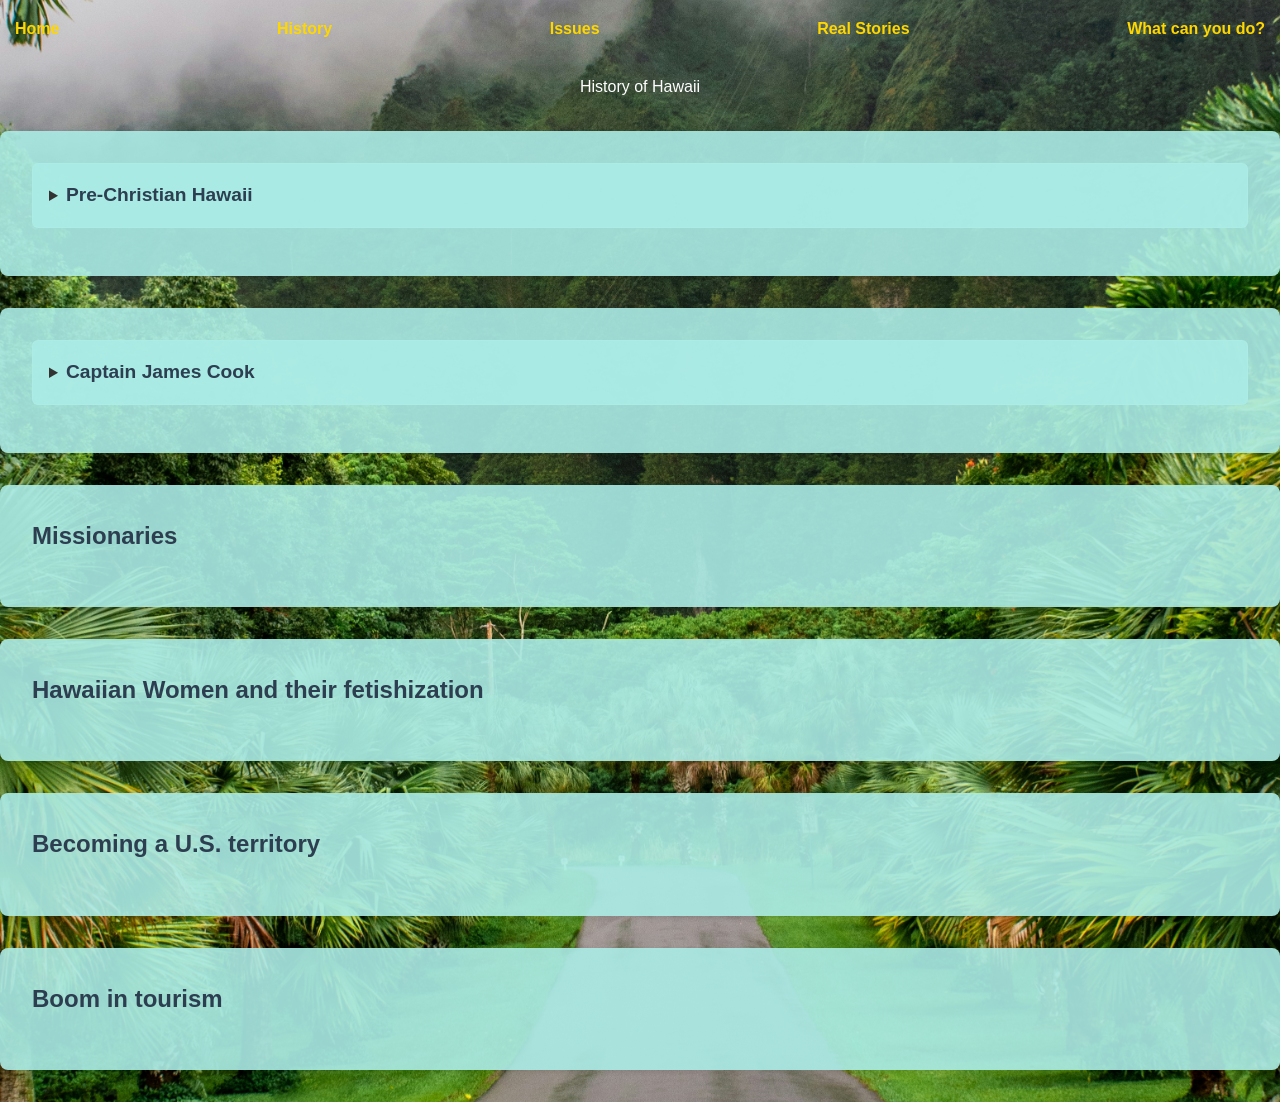
==== History.html @ 7c6ca02b "first commit, framework and design basics" ====
<!DOCTYPE html>
<html lang="en">
<head>
    <meta charset="UTF-8">
    <meta name="viewport" content="width=device-width, initial-scale=1.0">
    <title>History</title>

    <!-- Link to CSS file -->
    <link rel="stylesheet" href="style.css">

</head>
<body class="historypage">

<nav>
    <a href="index.html">Home</a>
    <a href="History.html">History</a>
    <a href="Issues.html">Issues</a>
    <a href="RealStories.html">Real Stories</a>
    <a href="Whatcanbedone.html">What can you do?</a>
</nav>

<header>History of Hawaii</header>

<section class="content">
    <details>
    <summary><h2>Pre-Christian Hawaii</h2></summary>
    <p>  Somewhere between 940 and 1200AD, Polynesian peoples arrived on the islands of Hawaii. Ancient Hawaii was run as a kingdom, with some aspects being similar to the caste-system of India and was recognized as a world power by other countries. Many of the families with power were believed to have descended from certain gods and goddesses.  </p>
        <p>Hawaii, like many other places, has deeply rooted spiritual history. Ancient Hawaiian religion was polytheistic, meaning they believed in multiple gods and goddesses (na akua). The four main Gods are Kane god of creation, Ku god of war, Lono god of peace and fertility, and Kanaloa god of the ocean. Hawaiian legends say Pele (ka nahine `ai honura) is the creator of the islands. She is the goddess of fire, lighting, and volcanos. She is claimed to live in hale maumau crater, and active volcano on one of the islands, and people often leave her offerings when visiting volcanos or even during potential eruptions. Another notable figure, one popularized by more recent western media, is Maui the demi-god. He was a protector of Hawaii and is said to have balances the day and night of the seasons. </p>
        <p>     Pre-colonial Hawaii notably had moe aikane which was same sex relationships. These relationships were common among chiefs and there was little stigma attached to sex. It was also common to practice polyamory. Many people, also very common among chiefs, had multiple wives or husbands at one time. </p>
    </details>
</section>

<section class="content">
    <details>
        <summary><h2>Captain James Cook</h2></summary>
    <p> </p>
        </details>
</section>

<section class="content">
    <h2>Missionaries</h2>
</section>

<section class="content">
    <h2>Hawaiian Women and their fetishization</h2>
</section>

<section class="content">
    <h2>Becoming a U.S. territory</h2>
</section>

<section class="content">
    <h2>Boom in tourism</h2>
</section>


</body>
</html>
---- style.css ----
body {

    /* 2. Control how the image fits the screen */
    background-size: cover;
    background-position: center;
    background-repeat: no-repeat;
    background-attachment: fixed;

    /* Standard text and font styling */
    font-family: Arial, sans-serif;
    line-height: 1.6;
    margin: 0;
    padding: 0;
    color: #333;

}

body.homepage{
    background-image: url('Images/karsten-winegeart-fd1cQ3mmBTE-unsplash.jpg');
}


body.historypage{
    background-image: url('Images/micah-mckerlich-nVKvKNyAqkQ-unsplash.jpg');
}

body.realstoriespage{
    background-image: url("Images/slava-jamm-mEeYyy4IPOk-unsplash.jpg");
}

body.issuespage{
    background-image: url("Images/spenser-sembrat-7Rn_GksKg3c-unsplash.jpg");
}


.content {
    /* This creates a clean white card that floats over your background image */
    background: rgba(255, 255, 255, 0.92);
    padding: 2rem;
    border-radius: 8px;
    box-shadow: 0 4px 10px rgba(0,0,0,0.15); /* Adds a soft shadow depth */
    margin-bottom: 2rem;
}


body {
    font-family: Arial, sans-serif;
    line-height: 1.6;
    margin: 0;
    padding: 0;
    background-color: #1BB1A2;
    color: #333;
}

header {
    color: white;
    text-align: center;
    padding: 2rem 0;
}

main {
    max-width: 800px;
    margin: 2rem auto;
    padding: 0 1rem;
}

.content, .graph-container {
    background: rgb(171 236 230 / 0.9);
    padding: 2rem;
    border-radius: 8px;
    box-shadow: 0 2px 5px rgba(0,0,0,0.1);
    margin-bottom: 2rem;



}

h2 {
    color: #2c3e50;
    margin-top: 0;
}

canvas {
    max-width: 100%;
}

nav {
    display: flex;
    justify-content: space-between;
    gap: 25px;
    margin-top: 1rem;
}

nav a {
    color: #FFD700;
    text-decoration: none;
    margin: 0 15px;
    font-weight: bold;
    transition: color 0.2s ease;
}

nav a:hover {
    color: #C4DC6C; /* Changes link color when your mouse hovers over it */
}

/* Style the overall dropdown container */
details {
    background-color: #ABECE6E6;
    border: 1px solid #ABECE6E6;
    border-radius: 6px;
    padding: 1rem;
    margin-bottom: 1rem;
    transition: background-color 0.2s ease;
}

/* Hover effect to show the user it's clickable */
details:hover {
    background-color: #ABECE6E6;
}

/* Style the clickable title bar */
summary {
    cursor: pointer; /* Turns mouse cursor into a clicking hand */
    font-weight: bold;
    outline: none;   /* Removes the default browser focus ring */
}

/* Style the heading inside the summary so it looks clean */
summary h2 {
    display: inline-block; /* Keeps the heading aligned neatly with the dropdown arrow */
    margin: 0;
    font-size: 1.2rem;
    color: #2c3e50;
}
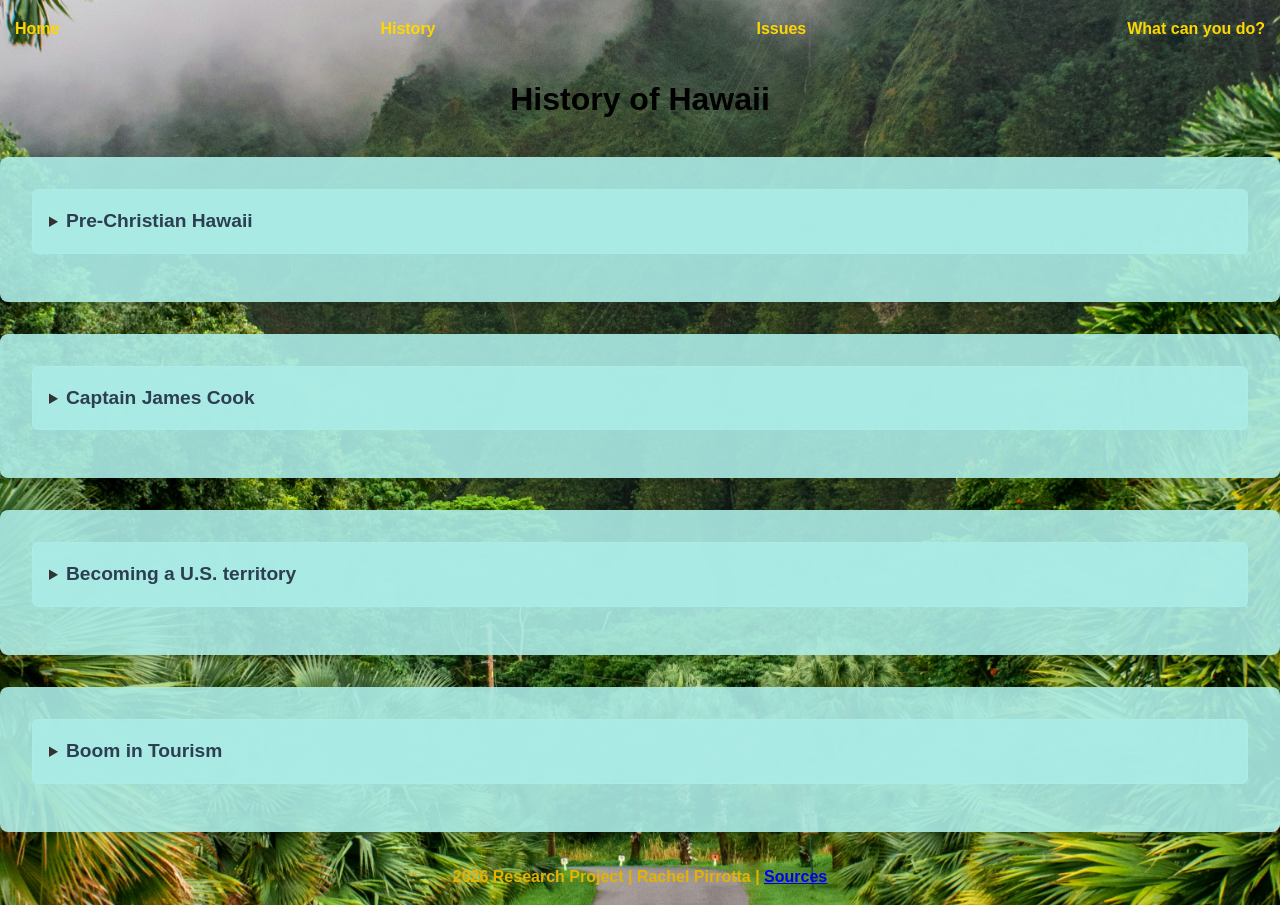
==== commit 4c28d811: "updating" ====
--- a/History.html
+++ b/History.html
@@ -15,7 +15,6 @@
     <a href="index.html">Home</a>
     <a href="History.html">History</a>
     <a href="Issues.html">Issues</a>
-    <a href="RealStories.html">Real Stories</a>
     <a href="Whatcanbedone.html">What can you do?</a>
 </nav>
 
@@ -24,35 +23,40 @@
 <section class="content">
     <details>
     <summary><h2>Pre-Christian Hawaii</h2></summary>
-    <p>  Somewhere between 940 and 1200AD, Polynesian peoples arrived on the islands of Hawaii. Ancient Hawaii was run as a kingdom, with some aspects being similar to the caste-system of India and was recognized as a world power by other countries. Many of the families with power were believed to have descended from certain gods and goddesses.  </p>
+        <p>Somewhere between 940 and 1200AD, Polynesian peoples arrived on the islands of Hawaii. Ancient Hawaii was run as a kingdom, with some aspects being similar to the caste-system of India and was recognized as a world power by other countries. Many of the families with power were believed to have descended from certain gods and goddesses.  </p>
         <p>Hawaii, like many other places, has deeply rooted spiritual history. Ancient Hawaiian religion was polytheistic, meaning they believed in multiple gods and goddesses (na akua). The four main Gods are Kane god of creation, Ku god of war, Lono god of peace and fertility, and Kanaloa god of the ocean. Hawaiian legends say Pele (ka nahine `ai honura) is the creator of the islands. She is the goddess of fire, lighting, and volcanos. She is claimed to live in hale maumau crater, and active volcano on one of the islands, and people often leave her offerings when visiting volcanos or even during potential eruptions. Another notable figure, one popularized by more recent western media, is Maui the demi-god. He was a protector of Hawaii and is said to have balances the day and night of the seasons. </p>
-        <p>     Pre-colonial Hawaii notably had moe aikane which was same sex relationships. These relationships were common among chiefs and there was little stigma attached to sex. It was also common to practice polyamory. Many people, also very common among chiefs, had multiple wives or husbands at one time. </p>
+        <p>Pre-colonial Hawaii notably had moe aikane which was same-sex relationships. These relationships were common among chiefs and there was little stigma attached to sex. It was also common to practice polyamory. Many people, also very common among chiefs, had multiple wives or husbands at one time. </p>
     </details>
 </section>
 
 <section class="content">
     <details>
         <summary><h2>Captain James Cook</h2></summary>
-    <p> </p>
+        <p>Captain James Cook was the first recorded European to step foot on Hawaii on January 18th 1778. Through his documentation, he gave us a deep insight into Hawaiis History. After his second visit to the islands he spent around a month there. While trying to leave he had to come back for repairs on his ship, and with already increasing tension between him and the native Hawaiians, he was not as welcome as he once was. Due to a fight, he kidnapped king kalaniopu'u and held him for ransom. This led to his death and the death of mutiple Hawaiians. Although, through what we know, it is questionable if Cooks intentions were good or bad. Regardless, this led to the beginnings of many interactions with outside countries. </p>
         </details>
 </section>
 
 <section class="content">
-    <h2>Missionaries</h2>
+    <details>
+        <summary><h2>Becoming a U.S. territory</h2></summary>
+        <p></p>
+    </details>
 </section>
 
 <section class="content">
-    <h2>Hawaiian Women and their fetishization</h2>
+    <details>
+        <summary><h2>Boom in Tourism</h2></summary>
+        <div class="image-container">
+        <p></p>
+        <img src="Images/gettyimages-526791544-594x594.jpg" alt="Historical Promotional Travel Poster">
+        </div>
+    </details>
+
 </section>
 
-<section class="content">
-    <h2>Becoming a U.S. territory</h2>
-</section>
-
-<section class="content">
-    <h2>Boom in tourism</h2>
-</section>
-
+<footer>
+    <p> 2026 Research Project | Rachel Pirrotta | <a href="Sources.html">Sources</a></p>
+</footer>
 
 </body>
 </html>
--- a/style.css
+++ b/style.css
@@ -1,63 +1,54 @@
 
+
+/* ==========================================================================
+  1. BASE STYLES & BACKGROUNDS
+  ========================================================================== */
 
 body {
-
-    /* 2. Control how the image fits the screen */
-    background-size: cover;
-    background-position: center;
-    background-repeat: no-repeat;
-    background-attachment: fixed;
-
-    /* Standard text and font styling */
     font-family: Arial, sans-serif;
     line-height: 1.6;
     margin: 0;
     padding: 0;
     color: #333;
-
-}
-
-body.homepage{
+    background-color: #1BB1A2;
+    background-size: cover;
+    background-position: center;
+    background-repeat: no-repeat;
+    background-attachment: fixed;
+}
+
+body.homepage {
     background-image: url('Images/karsten-winegeart-fd1cQ3mmBTE-unsplash.jpg');
-}
-
-
-body.historypage{
+    min-height: 100vh;
+    display: flex;
+    flex-direction: column;
+    justify-content: space-between;
+    box-sizing: border-box;
+}
+
+body.historypage {
     background-image: url('Images/micah-mckerlich-nVKvKNyAqkQ-unsplash.jpg');
 }
 
-body.realstoriespage{
-    background-image: url("Images/slava-jamm-mEeYyy4IPOk-unsplash.jpg");
-}
-
-body.issuespage{
-    background-image: url("Images/spenser-sembrat-7Rn_GksKg3c-unsplash.jpg");
-}
-
-
-.content {
-    /* This creates a clean white card that floats over your background image */
-    background: rgba(255, 255, 255, 0.92);
-    padding: 2rem;
-    border-radius: 8px;
-    box-shadow: 0 4px 10px rgba(0,0,0,0.15); /* Adds a soft shadow depth */
-    margin-bottom: 2rem;
-}
-
-
-body {
-    font-family: Arial, sans-serif;
-    line-height: 1.6;
-    margin: 0;
-    padding: 0;
-    background-color: #1BB1A2;
-    color: #333;
-}
+
+body.issuespage {
+    background-image: url('Images/spenser-sembrat-7Rn_GksKg3c-unsplash.jpg');
+}
+
+body.howpage {
+    background-image: url('Images/slava-jamm-mEeYyy4IPOk-unsplash.jpg');
+}
+
+/* ==========================================================================
+   2. HEADER, MAIN & CONTENT CARDS
+   ========================================================================== */
 
 header {
-    color: white;
+    color: #020101;
     text-align: center;
     padding: 2rem 0;
+    font-size: 2rem;
+    font-weight: bold;
 }
 
 main {
@@ -66,25 +57,53 @@
     padding: 0 1rem;
 }
 
-.content, .graph-container {
-    background: rgb(171 236 230 / 0.9);
+body.homepage main {
+    max-width: 700px;
+    margin: auto;
+    padding: 1rem;
+}
+
+.content {
+    background: rgba(171, 236, 230, 0.9);
     padding: 2rem;
     border-radius: 8px;
-    box-shadow: 0 2px 5px rgba(0,0,0,0.1);
+    box-shadow: 0 4px 10px rgba(0, 0, 0, 0.15);
     margin-bottom: 2rem;
-
-
-
+}
+
+body.homepage .content {
+    padding: 1.2rem;
+    margin-bottom: 0;
+}
+
+.graph-container {
+    background: rgba(171, 236, 230, 0.9);
+    padding: 2rem;
+    border-radius: 8px;
+    box-shadow: 0 2px 5px rgba(0, 0, 0, 0.1);
+    margin-bottom: 2rem;
 }
 
 h2 {
     color: #2c3e50;
     margin-top: 0;
+    text-align: center;
 }
 
 canvas {
     max-width: 100%;
 }
+
+footer {
+    text-align: center;
+    margin-top: 2rem;
+    color: #e4b301;
+    font-weight: bold;
+}
+
+/* ==========================================================================
+   3. NAVIGATION
+   ========================================================================== */
 
 nav {
     display: flex;
@@ -102,10 +121,13 @@
 }
 
 nav a:hover {
-    color: #C4DC6C; /* Changes link color when your mouse hovers over it */
-}
-
-/* Style the overall dropdown container */
+    color: #C4DC6C;
+}
+
+/* ==========================================================================
+   4. DROPDOWN (<details> & <summary>)
+   ========================================================================== */
+
 details {
     background-color: #ABECE6E6;
     border: 1px solid #ABECE6E6;
@@ -115,24 +137,163 @@
     transition: background-color 0.2s ease;
 }
 
-/* Hover effect to show the user it's clickable */
 details:hover {
     background-color: #ABECE6E6;
 }
 
-/* Style the clickable title bar */
 summary {
-    cursor: pointer; /* Turns mouse cursor into a clicking hand */
-    font-weight: bold;
-    outline: none;   /* Removes the default browser focus ring */
-}
-
-/* Style the heading inside the summary so it looks clean */
+    cursor: pointer;
+    font-weight: bold;
+    outline: none;
+}
+
 summary h2 {
-    display: inline-block; /* Keeps the heading aligned neatly with the dropdown arrow */
+    display: inline-block;
     margin: 0;
     font-size: 1.2rem;
     color: #2c3e50;
 }
 
-
+/* ==========================================================================
+   5. MAP SECTION & LAYOUTS
+   ========================================================================== */
+
+.map-card-section {
+    margin-top: 1.5rem;
+    padding: 1.5rem;
+    background: rgb(171 236 230 / 0.9);
+    border-radius: 8px;
+}
+
+.map-single-box {
+    margin-top: 1.5rem;
+    padding: 1.5rem;
+    background: rgb(171 236 230 / 0.9);
+    border-radius: 8px;
+    box-shadow: 0 4px 12px rgba(0, 0, 0, 0.05);
+}
+
+.map-standalone-box {
+    margin-top: 1.5rem;
+    padding: 1.2rem;
+    display: block;
+}
+
+.map-flex-wrapper,
+.map-container-layout {
+    display: flex;
+    gap: 20px;
+    align-items: stretch;
+    margin-top: 1rem;
+}
+
+.map-info-panel,
+.map-text-box {
+    flex: 1;
+    display: flex;
+    flex-direction: column;
+    justify-content: space-between;
+}
+
+.map-visual-panel {
+    flex: 1.4;
+    min-width: 300px;
+}
+
+/* HARD HEIGHT FIX FOR LEAFLET MAP */
+#hawaiiMap {
+    display: block;
+    height: 450px !important;
+    min-height: 450px !important;
+    width: 100% !important;
+    border-radius: 8px;
+    border: 1px solid rgb(171 236 230 / 0.9);
+    background-color: rgb(171 236 230 / 0.9);
+    z-index: 1;
+}
+
+/* ==========================================================================
+   6. SLIDER CONTROLS
+   ========================================================================== */
+
+.slider-box {
+    background: rgb(171 236 230 / 0.9);
+    padding: 1rem;
+    border-radius: 6px;
+    border: 1px solid rgb(171 236 230 / 0.9);
+    margin: 1rem 0;
+}
+
+.era-title-badge {
+    display: inline-block;
+    font-weight: bold;
+    color: #1b4965;
+    font-size: 1.05rem;
+    margin-top: 4px;
+}
+
+.slider-box input[type="range"] {
+    width: 100%;
+    margin-top: 10px;
+    cursor: pointer;
+}
+
+.slider-ticks {
+    display: flex;
+    justify-content: space-between;
+    font-size: 0.75rem;
+    color: #7f8c8d;
+    margin-top: 4px;
+}
+
+/* ==========================================================================
+   STANDALONE MAP CARD STYLING
+   ========================================================================== */
+
+/* Gives the map card its own distinct white background box */
+.map-standalone-box {
+    margin-top: 1.5rem;
+    padding: 1.2rem;
+    display: block;
+}
+
+/* Hard pixel height on the map container so Leaflet never collapses */
+#hawaiiMap {
+    display: block !important;
+    width: 100% !important;
+    height: 450px !important;
+    min-height: 450px !important;
+    border-radius: 8px;
+    border: 1px solid rgb(171 236 230 / 0.9);
+    background-color: rgb(171 236 230 / 0.9);
+    z-index: 1;
+}
+
+/* Legend positioning inside the standalone map card */
+.map-legend {
+    display: flex;
+    justify-content: space-around;
+    align-items: center;
+    background: rgb(171 236 230 / 0.9);
+    padding: 10px;
+    border-radius: 6px;
+    margin-top: 12px;
+    font-size: 0.82rem;
+    border: 1px solid rgb(171 236 230 / 0.9);
+}
+
+.legend-item {
+    display: flex;
+    align-items: center;
+    gap: 6px;
+}
+
+.dot {
+    width: 12px;
+    height: 12px;
+    border-radius: 50%;
+    display: inline-block;
+}
+
+.dot.teal { background-color: rgb(27, 177, 162); }
+.dot.red { background-color: #7b1f11; }
